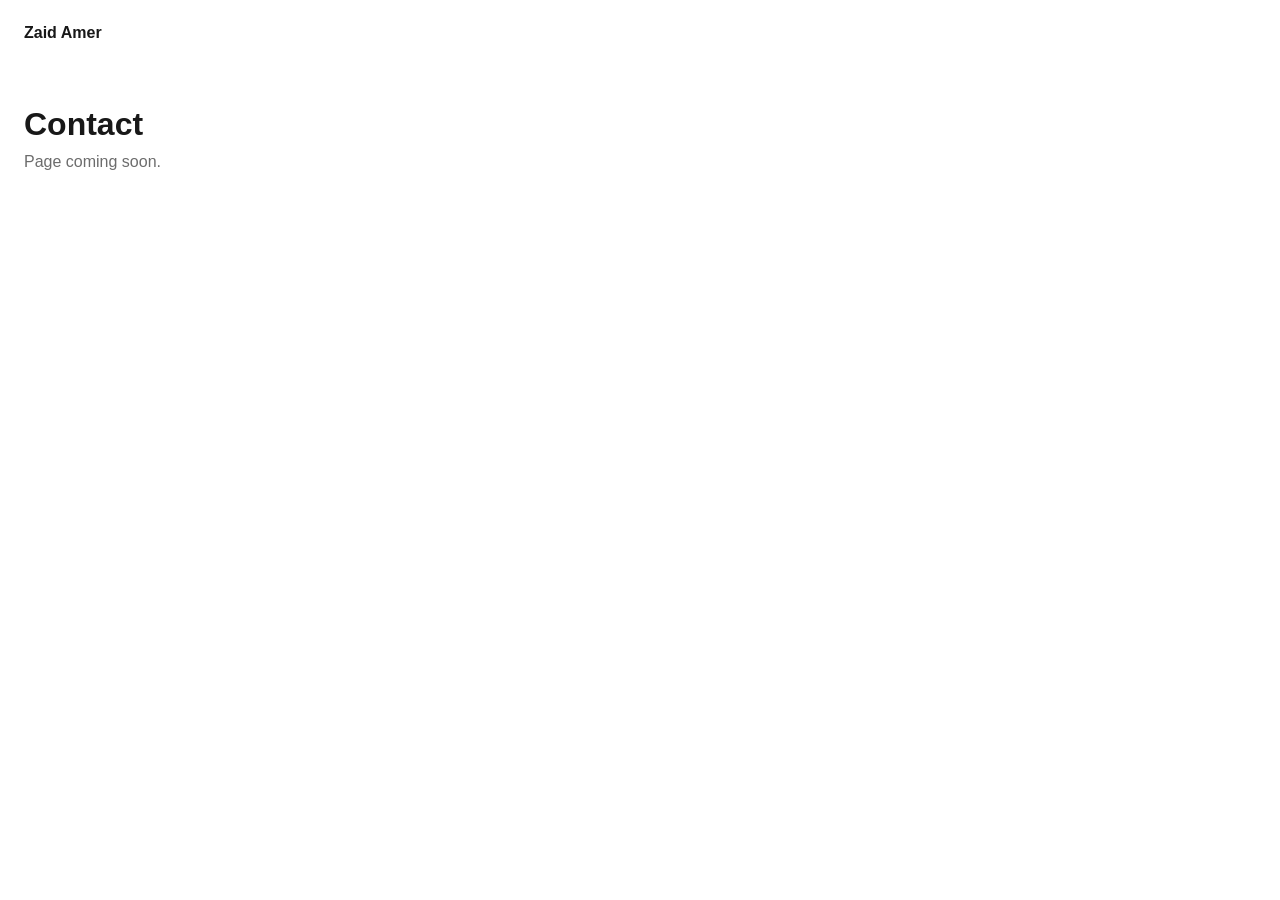
==== contact.html @ c67bd40e "feat: node graph w D3" ====
<!DOCTYPE html>
<html lang="en">
  <head>
    <meta charset="UTF-8">
    <meta name="viewport" content="width=device-width, initial-scale=1.0">
    <title>Contact | Zaid Amer</title>
    <style>
      body {
        margin: 0;
        min-height: 100vh;
        background: #ffffff;
        color: #181818;
        font-family: "Arial Narrow", Arial, sans-serif;
      }

      main {
        padding: 1.5rem;
      }

      a {
        color: inherit;
        text-decoration: none;
        font-weight: 700;
      }

      h1 {
        margin: 4rem 0 0.6rem;
        font-size: 2rem;
      }

      p {
        margin: 0;
        color: #6c6c6c;
      }
    </style>
  </head>
  <body>
    <main>
      <a href="/">Zaid Amer</a>
      <h1>Contact</h1>
      <p>Page coming soon.</p>
    </main>
  </body>
</html>
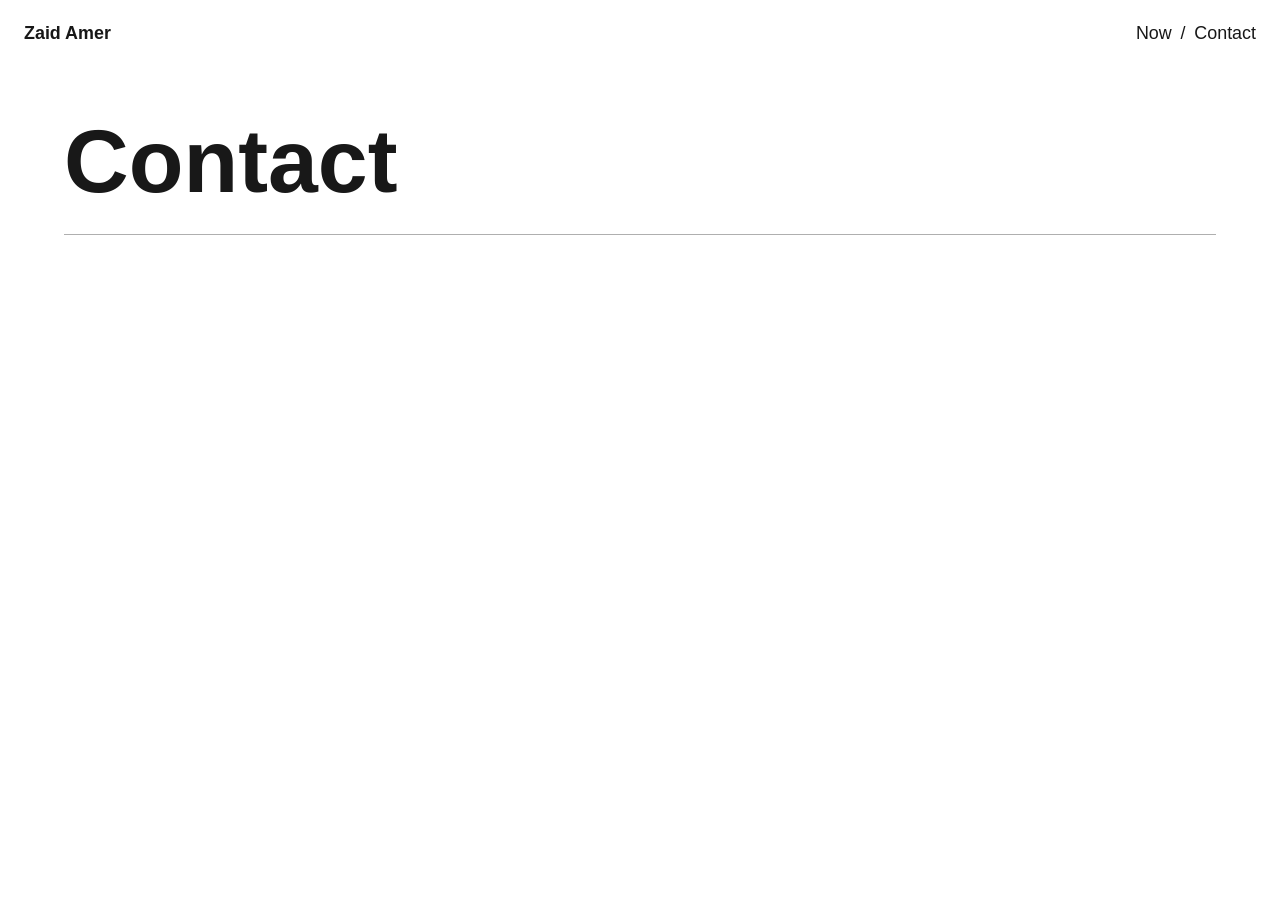
==== commit 922f252e: "add CONTACT" ====
--- a/contact.html
+++ b/contact.html
@@ -4,41 +4,29 @@
     <meta charset="UTF-8">
     <meta name="viewport" content="width=device-width, initial-scale=1.0">
     <title>Contact | Zaid Amer</title>
-    <style>
-      body {
-        margin: 0;
-        min-height: 100vh;
-        background: #ffffff;
-        color: #181818;
-        font-family: "Arial Narrow", Arial, sans-serif;
-      }
+    <link rel="stylesheet" href="./assets/styles.css">
+  </head>
+  <body class="content-page">
+    <div class="page-shell">
+      <header class="topbar">
+        <a class="home-link" href="/">Zaid Amer</a>
 
-      main {
-        padding: 1.5rem;
-      }
+        <div class="topbar-center"></div>
 
-      a {
-        color: inherit;
-        text-decoration: none;
-        font-weight: 700;
-      }
+        <nav class="utility-nav" aria-label="Site links">
+          <a href="/now.html">Now</a>
+          <span>/</span>
+          <a href="/contact.html">Contact</a>
+        </nav>
+      </header>
 
-      h1 {
-        margin: 4rem 0 0.6rem;
-        font-size: 2rem;
-      }
-
-      p {
-        margin: 0;
-        color: #6c6c6c;
-      }
-    </style>
-  </head>
-  <body>
-    <main>
-      <a href="/">Zaid Amer</a>
-      <h1>Contact</h1>
-      <p>Page coming soon.</p>
-    </main>
+      <main class="page-main">
+        <section class="page-hero">
+          <div class="page-title-block">
+            <h1 class="page-title">Contact</h1>
+          </div>
+        </section>
+      </main>
+    </div>
   </body>
 </html>
--- a/assets/styles.css
+++ b/assets/styles.css
@@ -0,0 +1,729 @@
+:root {
+  color-scheme: light;
+  --ink: #181818;
+  --muted: #808080;
+  --line: #4f4f4f;
+  --accent: #51b028;
+  --paper: #ffffff;
+}
+
+* {
+  box-sizing: border-box;
+}
+
+html,
+body {
+  width: 100%;
+  height: 100%;
+  margin: 0;
+}
+
+body {
+  overflow: hidden;
+  background: var(--paper);
+  color: var(--ink);
+  font-family: "Arial Narrow", Arial, sans-serif;
+}
+
+body.content-page {
+  overflow: auto;
+}
+
+body.content-page {
+  overflow: auto;
+}
+
+a,
+button {
+  font: inherit;
+}
+
+a {
+  color: inherit;
+  text-decoration: none;
+}
+
+button {
+  padding: 0;
+  border: 0;
+  background: transparent;
+  color: inherit;
+  cursor: pointer;
+}
+
+.site-shell {
+  position: relative;
+  width: 100vw;
+  height: 100vh;
+}
+
+.topbar {
+  position: fixed;
+  top: 1.5rem;
+  left: 1.5rem;
+  right: 1.5rem;
+  z-index: 3;
+  display: grid;
+  grid-template-columns: minmax(0, 1fr) auto minmax(0, 1fr);
+  align-items: start;
+  gap: 1rem;
+  font-size: 1.1rem;
+}
+
+.home-link,
+.utility-nav,
+.filter-toggle,
+.node-status {
+  line-height: 1.1;
+}
+
+.home-link {
+  justify-self: start;
+  font-size: 1.12rem;
+  font-weight: 700;
+}
+
+.home-link:hover,
+.home-link:focus-visible,
+.utility-nav a:hover,
+.utility-nav a:focus-visible {
+  color: var(--accent);
+}
+
+.topbar-center {
+  position: relative;
+  justify-self: center;
+  width: min(46rem, calc(100vw - 14rem));
+}
+
+.status-row {
+  display: flex;
+  flex-wrap: wrap;
+  align-items: baseline;
+  gap: 0.45rem;
+}
+
+.filter-toggle {
+  color: var(--accent);
+  text-decoration: underline;
+  text-underline-offset: 0.12em;
+}
+
+.filter-toggle:hover,
+.filter-toggle:focus-visible {
+  color: #3f911d;
+}
+
+.node-status {
+  display: flex;
+  flex-wrap: wrap;
+  align-items: baseline;
+  gap: 0.35rem;
+  color: var(--muted);
+}
+
+.node-status-label {
+  font-weight: 700;
+}
+
+.node-status.is-empty .node-status-title {
+  font-style: italic;
+  color: var(--muted);
+}
+
+.node-status-id {
+  color: #5b5b5b;
+}
+
+.node-status-separator {
+  color: #7a7a7a;
+}
+
+.node-status-title {
+  color: #6a6a6a;
+  font-style: italic;
+}
+
+.filter-menu {
+  position: absolute;
+  top: calc(100% + 0.75rem);
+  left: 0;
+  width: min(29rem, calc(100vw - 3rem));
+  max-height: min(70vh, 34rem);
+  overflow: auto;
+  padding: 0.5rem 0.55rem 0.7rem;
+  border: 1px solid var(--line);
+  background: var(--paper);
+}
+
+.filter-sections {
+  display: flex;
+  flex-direction: column;
+  gap: 0.95rem;
+}
+
+.filter-group {
+  display: flex;
+  flex-direction: column;
+  gap: 0.28rem;
+}
+
+.filter-group-header {
+  display: flex;
+  flex-direction: column;
+  gap: 0.2rem;
+}
+
+.filter-group h2 {
+  margin: 0;
+  font-size: 1.05rem;
+  font-weight: 700;
+}
+
+.filter-actions {
+  display: flex;
+  flex-wrap: wrap;
+  gap: 0.7rem;
+}
+
+.filter-action {
+  font-size: 0.98rem;
+  color: var(--muted);
+}
+
+.filter-action.is-accent {
+  color: var(--accent);
+}
+
+.filter-action:hover,
+.filter-action:focus-visible,
+.tag-toggle:hover,
+.tag-toggle:focus-visible {
+  color: var(--accent);
+}
+
+.tag-list {
+  display: flex;
+  flex-wrap: wrap;
+  align-items: baseline;
+  gap: 0.2rem 0.35rem;
+}
+
+.tag-toggle {
+  color: var(--ink);
+  text-transform: lowercase;
+}
+
+.tag-toggle.is-inactive {
+  color: #a1a1a1;
+  text-decoration: line-through;
+}
+
+.tag-separator {
+  color: var(--ink);
+}
+
+.filter-footer {
+  margin-top: 0.9rem;
+  padding-top: 0.7rem;
+  border-top: 1px solid rgba(79, 79, 79, 0.45);
+  color: var(--muted);
+  font-size: 0.98rem;
+}
+
+.utility-nav {
+  justify-self: end;
+  display: flex;
+  align-items: center;
+  gap: 0.55rem;
+  font-size: 1.12rem;
+}
+
+.graph {
+  position: absolute;
+  inset: 0;
+  width: 100%;
+  height: 100%;
+  display: block;
+  cursor: grab;
+  touch-action: none;
+}
+
+.graph.is-panning {
+  cursor: grabbing;
+}
+
+.empty-state {
+  position: fixed;
+  top: 4rem;
+  left: 50%;
+  z-index: 2;
+  transform: translateX(-50%);
+  color: var(--muted);
+  font-size: 0.98rem;
+}
+
+.page-shell {
+  min-height: 100vh;
+  background: var(--paper);
+}
+
+.page-main {
+  width: min(72rem, calc(100vw - 3rem));
+  margin: 0 auto;
+  padding: 7.5rem 0 3.5rem;
+}
+
+.page-hero {
+  display: grid;
+  grid-template-columns: minmax(0, 1.7fr) minmax(16rem, 1fr);
+  gap: 2rem;
+  align-items: end;
+  padding-bottom: 2rem;
+  border-bottom: 1px solid rgba(79, 79, 79, 0.45);
+}
+
+.page-title-block {
+  display: flex;
+  flex-direction: column;
+  gap: 0.85rem;
+}
+
+.page-eyebrow {
+  margin: 0;
+  color: var(--accent);
+  font-size: 1rem;
+  text-transform: uppercase;
+  letter-spacing: 0.06em;
+}
+
+.page-title {
+  margin: 0;
+  font-size: clamp(3rem, 7vw, 6.5rem);
+  line-height: 0.92;
+  font-weight: 700;
+}
+
+.page-intro,
+.page-meta,
+.section-intro,
+.archive-copy {
+  margin: 0;
+  color: var(--muted);
+  font-size: 1.15rem;
+  line-height: 1.35;
+}
+
+.page-meta {
+  justify-self: end;
+  max-width: 18rem;
+  text-align: right;
+}
+
+.page-grid {
+  display: grid;
+  grid-template-columns: repeat(3, minmax(0, 1fr));
+  gap: 1.4rem;
+  padding-top: 2rem;
+}
+
+.page-section {
+  display: flex;
+  flex-direction: column;
+  gap: 1rem;
+  padding-top: 0.9rem;
+  border-top: 1px solid rgba(79, 79, 79, 0.45);
+}
+
+.section-title {
+  margin: 0;
+  font-size: 1.55rem;
+  line-height: 1;
+}
+
+.section-intro {
+  font-size: 1rem;
+}
+
+.section-list,
+.archive-list {
+  margin: 0;
+  padding: 0;
+  list-style: none;
+}
+
+.section-list {
+  display: flex;
+  flex-direction: column;
+  gap: 0.85rem;
+}
+
+.section-list li,
+.archive-item {
+  display: flex;
+  flex-direction: column;
+  gap: 0.22rem;
+}
+
+.item-title,
+.archive-year {
+  font-size: 1.08rem;
+  font-weight: 700;
+}
+
+.item-copy,
+.archive-projects {
+  margin: 0;
+  color: var(--muted);
+  font-size: 1rem;
+  line-height: 1.35;
+}
+
+.archive-block {
+  margin-top: 2rem;
+  padding-top: 1rem;
+  border-top: 1px solid rgba(79, 79, 79, 0.45);
+}
+
+.archive-details {
+  border-bottom: 1px solid rgba(79, 79, 79, 0.45);
+}
+
+.archive-details summary {
+  list-style: none;
+  display: flex;
+  align-items: baseline;
+  justify-content: space-between;
+  gap: 1rem;
+  padding: 0.9rem 0;
+  cursor: pointer;
+}
+
+.archive-details summary::-webkit-details-marker {
+  display: none;
+}
+
+.archive-summary-title {
+  font-size: 1.3rem;
+  font-weight: 700;
+}
+
+.archive-summary-indicator {
+  color: var(--accent);
+  font-size: 1rem;
+}
+
+.archive-details[open] .archive-summary-indicator::before {
+  content: "Collapse";
+}
+
+.archive-details:not([open]) .archive-summary-indicator::before {
+  content: "Expand";
+}
+
+.archive-content {
+  padding: 0 0 1.1rem;
+}
+
+.archive-list {
+  display: grid;
+  grid-template-columns: repeat(2, minmax(0, 1fr));
+  gap: 1rem 1.5rem;
+}
+
+.page-shell {
+  min-height: 100vh;
+  background: var(--paper);
+}
+
+.page-main {
+  width: min(72rem, calc(100vw - 3rem));
+  margin: 0 auto;
+  padding: 7.5rem 0 3.5rem;
+}
+
+.page-hero {
+  display: grid;
+  grid-template-columns: minmax(0, 1.7fr) minmax(16rem, 1fr);
+  gap: 2rem;
+  align-items: end;
+  padding-bottom: 2rem;
+  border-bottom: 1px solid rgba(79, 79, 79, 0.45);
+}
+
+.page-title-block {
+  display: flex;
+  flex-direction: column;
+  gap: 0.85rem;
+}
+
+.page-eyebrow {
+  margin: 0;
+  color: var(--accent);
+  font-size: 1rem;
+  text-transform: uppercase;
+  letter-spacing: 0.06em;
+}
+
+.page-title {
+  margin: 0;
+  font-size: clamp(3rem, 7vw, 6.5rem);
+  line-height: 0.92;
+  font-weight: 700;
+}
+
+.page-intro,
+.page-meta,
+.section-intro,
+.archive-copy {
+  margin: 0;
+  color: var(--muted);
+  font-size: 1.15rem;
+  line-height: 1.35;
+}
+
+.page-meta {
+  justify-self: end;
+  max-width: 18rem;
+  text-align: right;
+}
+
+.page-grid {
+  display: grid;
+  grid-template-columns: repeat(3, minmax(0, 1fr));
+  gap: 1.4rem;
+  padding-top: 2rem;
+}
+
+.page-section {
+  display: flex;
+  flex-direction: column;
+  gap: 1rem;
+  padding-top: 0.9rem;
+  border-top: 1px solid rgba(79, 79, 79, 0.45);
+}
+
+.section-title {
+  margin: 0;
+  font-size: 1.55rem;
+  line-height: 1;
+}
+
+.section-intro {
+  font-size: 1rem;
+}
+
+.section-list,
+.archive-list {
+  margin: 0;
+  padding: 0;
+  list-style: none;
+}
+
+.section-list {
+  display: flex;
+  flex-direction: column;
+  gap: 0.85rem;
+}
+
+.section-list li,
+.archive-item {
+  display: flex;
+  flex-direction: column;
+  gap: 0.22rem;
+}
+
+.item-title,
+.archive-year {
+  font-size: 1.08rem;
+  font-weight: 700;
+}
+
+.item-copy,
+.archive-projects {
+  margin: 0;
+  color: var(--muted);
+  font-size: 1rem;
+  line-height: 1.35;
+}
+
+.archive-block {
+  margin-top: 2rem;
+  padding-top: 1rem;
+  border-top: 1px solid rgba(79, 79, 79, 0.45);
+}
+
+.archive-details {
+  border-bottom: 1px solid rgba(79, 79, 79, 0.45);
+}
+
+.archive-details summary {
+  list-style: none;
+  display: flex;
+  align-items: baseline;
+  justify-content: space-between;
+  gap: 1rem;
+  padding: 0.9rem 0;
+  cursor: pointer;
+}
+
+.archive-details summary::-webkit-details-marker {
+  display: none;
+}
+
+.archive-summary-title {
+  font-size: 1.3rem;
+  font-weight: 700;
+}
+
+.archive-summary-indicator {
+  color: var(--accent);
+  font-size: 1rem;
+}
+
+.archive-details[open] .archive-summary-indicator::before {
+  content: "Collapse";
+}
+
+.archive-details:not([open]) .archive-summary-indicator::before {
+  content: "Expand";
+}
+
+.archive-content {
+  padding: 0 0 1.1rem;
+}
+
+.archive-list {
+  display: grid;
+  grid-template-columns: repeat(2, minmax(0, 1fr));
+  gap: 1rem 1.5rem;
+}
+
+.link-line {
+  stroke: #000000;
+  stroke-width: 1.5px;
+  stroke-opacity: 1;
+  vector-effect: non-scaling-stroke;
+  pointer-events: none;
+}
+
+.node-group {
+  cursor: pointer;
+}
+
+.node-image {
+  image-rendering: auto;
+}
+
+.node-frame {
+  fill: none;
+  stroke: transparent;
+  stroke-width: 2px;
+}
+
+.node-group.is-hovered .node-frame {
+  stroke: var(--accent);
+}
+
+@media (max-width: 900px) {
+  .topbar {
+    grid-template-columns: 1fr;
+    gap: 0.85rem;
+  }
+
+  .topbar-center {
+    order: 3;
+    justify-self: start;
+    width: min(29rem, calc(100vw - 3rem));
+  }
+
+  .utility-nav {
+    justify-self: start;
+  }
+
+  .filter-menu {
+    width: min(29rem, calc(100vw - 3rem));
+  }
+
+  .empty-state {
+    top: 8.5rem;
+    width: calc(100vw - 3rem);
+    text-align: center;
+  }
+
+  .page-main {
+    width: calc(100vw - 3rem);
+    padding-top: 9rem;
+  }
+
+  .page-hero,
+  .page-grid,
+  .archive-list {
+    grid-template-columns: 1fr;
+  }
+
+  .page-meta {
+    justify-self: start;
+    text-align: left;
+  }
+
+  .page-main {
+    width: calc(100vw - 3rem);
+    padding-top: 9rem;
+  }
+
+  .page-hero,
+  .page-grid,
+  .archive-list {
+    grid-template-columns: 1fr;
+  }
+
+  .page-meta {
+    justify-self: start;
+    text-align: left;
+  }
+}
+
+@media (max-width: 640px) {
+  .topbar {
+    top: 1rem;
+    left: 1rem;
+    right: 1rem;
+    font-size: 1rem;
+  }
+
+  .home-link,
+  .utility-nav {
+    font-size: 1rem;
+  }
+
+  .topbar-center,
+  .filter-menu {
+    width: min(100%, calc(100vw - 2rem));
+  }
+
+  .status-row,
+  .node-status {
+    gap: 0.25rem;
+  }
+
+  .page-main {
+    width: calc(100vw - 2rem);
+    padding-top: 8.5rem;
+    padding-bottom: 2rem;
+  }
+
+  .page-title {
+    font-size: clamp(2.4rem, 13vw, 4rem);
+  }
+
+  .page-main {
+    width: calc(100vw - 2rem);
+    padding-top: 8.5rem;
+    padding-bottom: 2rem;
+  }
+
+  .page-title {
+    font-size: clamp(2.4rem, 13vw, 4rem);
+  }
+}
